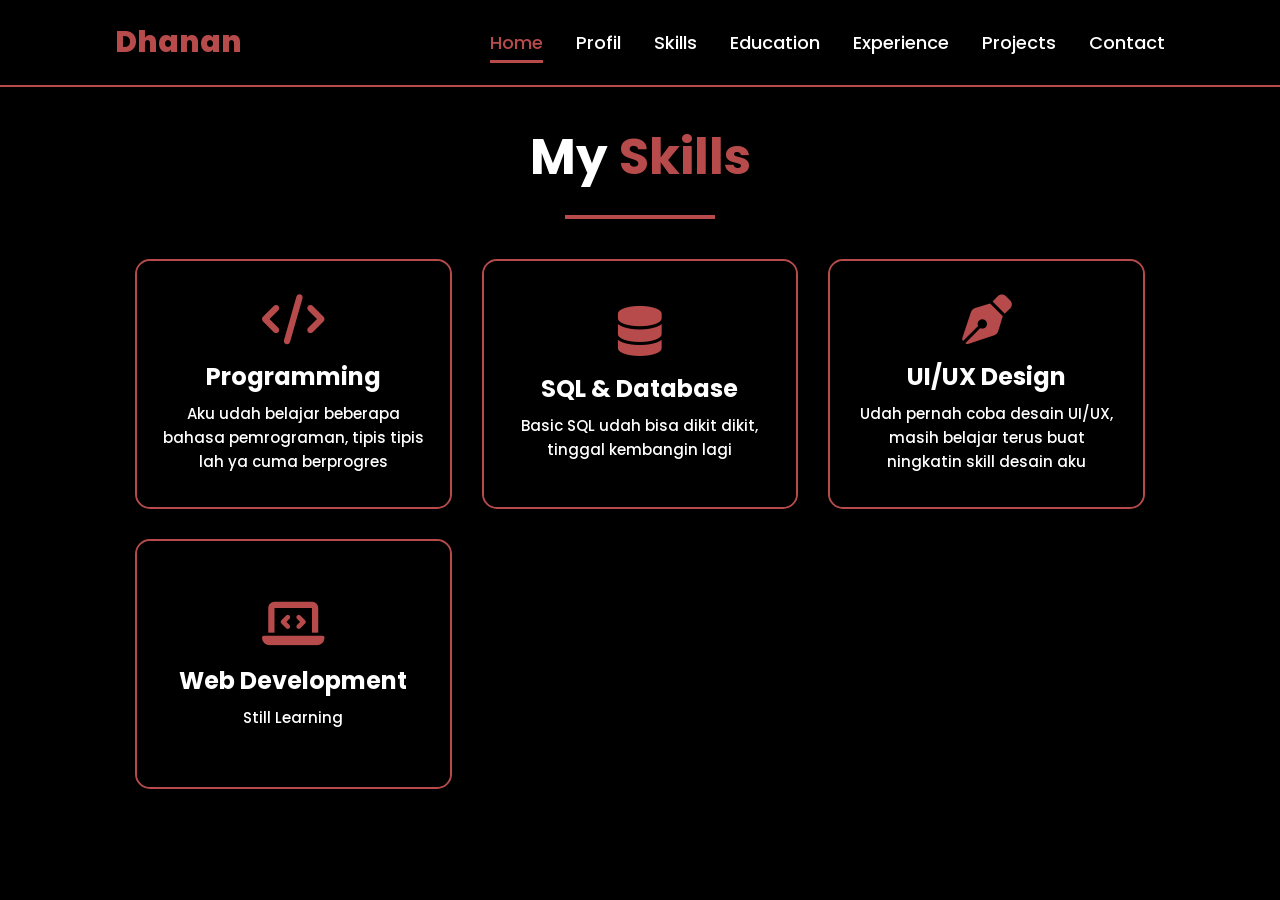
==== keahlian.html @ 7ef13f1f "Portofolio" ====
<!DOCTYPE html>
<html lang="en">
<head>
    <meta charset="UTF-8">
    <meta name="viewport" content="width=device-width, initial-scale=1.0">
    <link rel="stylesheet" href="https://cdnjs.cloudflare.com/ajax/libs/font-awesome/6.5.2/css/all.min.css">
    <link rel="stylesheet" href="style.css">
    <title>Keahlian - Portfolio Dhanan</title>
</head>
<body>
    <header>
        <a href="index.html" class="logo">Dhanan</a>
        <nav>
            <a href="index.html" class="active">Home</a>
            <a href="profil.html">Profil</a>
            <a href="keahlian.html">Skills</a>
            <a href="pendidikan.html">Education</a>
            <a href="pengalaman.html">Experience</a>
            <a href="project.html">Projects</a>
            <a href="kontak.html">Contact</a>
        </nav>
    </header>

    <section class="page-content">
        <h1>My <span>Skills</span></h1>
        <hr>
        <div class="grid-container">
            <div class="image-box" style="background-image: url('chatgptgemini.jpg');">
                <div class="box-content">
                    <i class="fa-solid fa-code"></i>
                    <h3>Programming</h3>
                    <p>Aku udah belajar beberapa bahasa pemrograman, tipis tipis lah ya cuma berprogres</p>
                </div>
            </div>

            <div class="image-box" style="background-image: url('SQL.jpg');">
                <div class="box-content">
                    <i class="fa-solid fa-database"></i>
                    <h3>SQL & Database</h3>
                    <p>Basic SQL udah bisa dikit dikit, tinggal kembangin lagi</p>
                </div>
            </div>

            <div class="image-box" style="background-image: url('uiux.jpg');">
                <div class="box-content">
                    <i class="fa-solid fa-pen-nib"></i>
                    <h3>UI/UX Design</h3>
                    <p>Udah pernah coba desain UI/UX, masih belajar terus buat ningkatin skill desain aku</p>
                </div>
            </div>

            <div class="image-box" style="background-image: url('webdev.jpg');">
                <div class="box-content">
                    <i class="fa-solid fa-laptop-code"></i>
                    <h3>Web Development</h3>
                    <p>Still Learning</p>
                </div>
            </div>
        </div>
    </section>
</body>
</html>
---- style.css ----
@import url('https://fonts.googleapis.com/css2?family=Poppins:wght@300;400;500;600;700&display=swap');

* {
    margin: 0;
    padding: 0;
    box-sizing: border-box;
    text-decoration: none;
    font-family: 'Poppins', sans-serif;
}

html {
    font-size: 62.5%;
}

body {
    background-color: black;
    color: white;
    min-height: 100vh;
    overflow-x: hidden;
}

header {
    position: fixed;
    top: 0;
    left: 0;
    width: 100%;
    padding: 2rem 9%;
    background-color: black;
    border-bottom: 2px solid #b74b4b;
    display: flex;
    justify-content: space-between;
    align-items: center;
    z-index: 100;
}

.logo {
    font-size: 3rem;
    color: #b74b4b;
    font-weight: 800;
}

nav a {
    font-size: 1.8rem;
    color: white;
    margin-left: 3rem;
    font-weight: 500;
    transition: 0.3s ease;
    padding-bottom: 0.5rem;
    border-bottom: 3px solid transparent;
}

nav a:hover, nav a.active {
    color: #b74b4b;
    border-bottom: 3px solid #b74b4b;
}


.page-content {
    padding: 12rem 9% 5rem;
    display: flex;
    flex-direction: column;
    align-items: center;
    text-align: center;
    width: 100%;
}

.page-content h1 {
    font-size: 5rem;
    margin-bottom: 1rem;
}

.page-content h1 span {
    color: #b74b4b;
}

hr {
    border: 2px solid #b74b4b;
    width: 150px;
    margin: 1rem auto 4rem auto;
}

p {
    font-size: 1.6rem;
    line-height: 1.6;
}


.home {
    display: flex;
    justify-content: center;
    align-items: center;
    gap: 8rem;
    min-height: 100vh;
    padding: 10rem 9% 2rem;
}

.home-content h1 { font-size: 6rem; font-weight: 700; line-height: 1.3; }
.home-content h3 { font-size: 4rem; margin-bottom: 1rem; font-weight: 700; }
.home-content p { font-size: 1.6rem; margin-bottom: 2rem; }

.home-img img {
    position: relative;
    width: 32vw;
    aspect-ratio: 1/1;
    object-fit: cover;
    object-position: top;
    border-radius: 50%;
    box-shadow: 0 0 25px #b74b4b;
}


.social-icons a {
    display: inline-flex; justify-content: center; align-items: center;
    width: 4rem; height: 4rem; border: 0.2rem solid #b74b4b;
    font-size: 2rem; border-radius: 50%; margin: 1rem 1.5rem 3rem 0;
    transition: 0.3s ease; color: #b74b4b;
}
.social-icons a:hover {
    color: black; background-color: #b74b4b; transform: scale(1.2);
}

.btn {
    display: inline-block; padding: 1rem 2.8rem; background-color: black;
    border-radius: 4rem; font-size: 1.6rem; color: #b74b4b; font-weight: 600;
    border: 2px solid #b74b4b; transition: 0.3s ease;
}
.btn:hover { background-color: #b74b4b; color: black; box-shadow: 0 0 25px #b74b4b; }


.typing-text { font-size: 34px; font-weight: 600; min-width: 280px; }
.typing-text span { position: relative; }
.typing-text span::before { content: "Software Engineer"; color: #b74b4b; animation: words 20s infinite; }
.typing-text span::after {
    content: ""; background-color: black; position: absolute; width: calc(100% + 8px);
    height: 100%; border-left: 3px solid #b74b4b; right: -8px;
    animation: cursor 0.6s infinite, typing 20s steps(14) infinite;
}
@keyframes cursor { 0%, 100% { border-left-color: transparent; } 50% { border-left-color: #b74b4b; } }
@keyframes words {
    0%, 20%{ content: "Software Engineer"; } 
    21%, 40%{ content: "UI/UX Designer"; }
    41%, 60%{ content: "Junior programmer"; } 
    61%, 80%{ content: "Frontend Developer"; }
    81%, 100%{ content: ""; }
}
@keyframes typing {
    0% { width: calc(100% + 8px); } 5%, 15% { width: 0; } 20% { width: calc(100% + 8px); }
    20.1% { width: calc(100% + 8px); } 25%, 35% { width: 0; } 40% { width: calc(100% + 8px); }
    40.1% { width: calc(100% + 8px); } 45%, 55% { width: 0; } 60% { width: calc(100% + 8px); }
    60.1% { width: calc(100% + 8px); } 65%, 75% { width: 0; } 80% { width: calc(100% + 8px); }
    80.1% { width: calc(100% + 8px); } 85%, 95% { width: 0; } 100% { width: calc(100% + 8px); }
}


.tabel-profil {
    width: 100%; max-width: 600px; margin: 0 auto; font-size: 1.6rem; text-align: left; border-collapse: collapse;
}
.tabel-profil th, .tabel-profil td { padding: 1.5rem; border-bottom: 1px solid #333; }
.tabel-profil th { color: #b74b4b; width: 35%; }


.grid-container {
    display: grid; grid-template-columns: repeat(auto-fit, minmax(250px, 1fr)); gap: 3rem; width: 100%; max-width: 1200px; padding: 0 2rem;
}
.grid-box {
    background-color: #111; border: 2px solid #b74b4b; border-radius: 1.5rem; padding: 3rem 2rem; text-align: center; transition: 0.4s ease;
}
.grid-box i { font-size: 5rem; color: #b74b4b; margin-bottom: 2rem; transition: 0.4s ease; }
.grid-box h3 { font-size: 2.2rem; color: white; margin-bottom: 1rem; }
.grid-box ul { font-size: 1.4rem; color: #aaa; text-align: left; padding-left: 2rem; line-height: 1.8; }
.grid-box p { font-size: 1.4rem; color: #aaa; }
.grid-box:hover { background-color: #b74b4b; transform: translateY(-10px); box-shadow: 0 0 25px #b74b4b; }
.grid-box:hover i, .grid-box:hover h3, .grid-box:hover p, .grid-box:hover ul { color: black; }


.image-box {
    position: relative;
    border: 2px solid #b74b4b;
    border-radius: 1.5rem;
    height: 250px; 
    overflow: hidden;
    background-size: cover;
    background-position: center;
    transition: 0.4s ease;
    cursor: pointer;
    width: 100%; 
}

.image-box::before {
    content: "";
    position: absolute;
    top: 0;
    left: 0;
    width: 100%;
    height: 100%;
    background-color: rgba(0, 0, 0, 0.7); 
    transition: 0.4s ease;
    z-index: 1;
}

.box-content {
    position: relative;
    z-index: 2; 
    display: flex;
    flex-direction: column;
    justify-content: center;
    align-items: center;
    height: 100%;
    padding: 2rem;
    text-align: center;
}


.box-content i {
    font-size: 5rem;
    color: #b74b4b;
    margin-bottom: 1.5rem;
    transition: 0.3s ease;
}

.box-content h3 {
    font-size: 2.4rem;
    color: white;
    margin-bottom: 0.8rem;
    transition: 0.3s ease;
}

.box-content p {
    font-size: 1.5rem;
    color: white;
    font-weight: 500;
    line-height: 1.6;
    transition: 0.3s ease;
}


.image-box:hover {
    transform: translateY(-10px);
    box-shadow: 0 0 25px #b74b4b;
}


.image-box:hover::before {
    background-color: rgba(183, 75, 75, 0.9);
}


.image-box:hover .box-content i,
.image-box:hover .box-content h3,
.image-box:hover .box-content p {
    color: black;
}
@media (max-width: 768px) {
  .container {
    flex-direction: column; 
  }
  .sidebar {
    display: none; 
  }
  body {
    font-size: 14px; 
  }
}
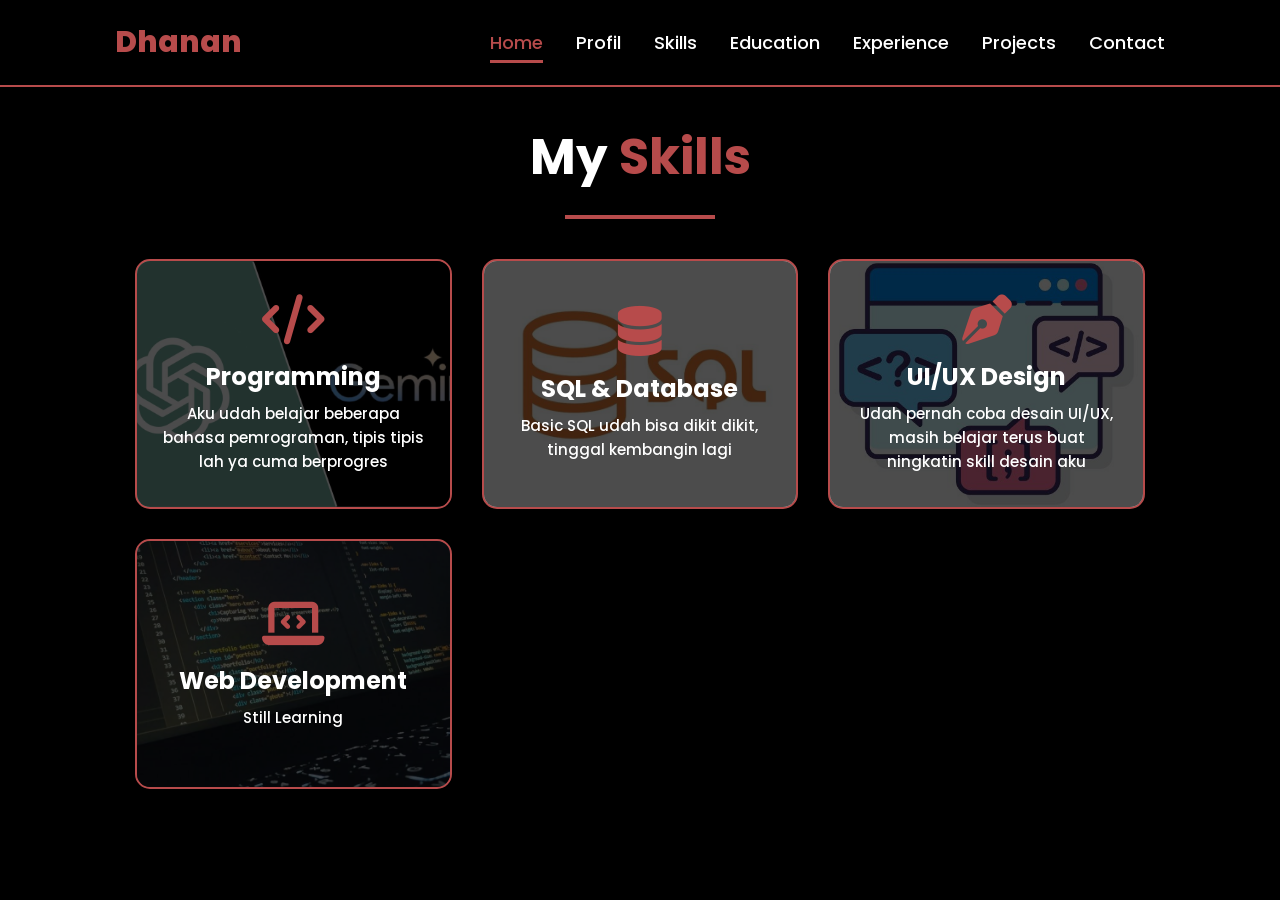
==== commit 788dfee2: "Portofolio" ====
--- a/keahlian.html
+++ b/keahlian.html
@@ -25,7 +25,7 @@
         <h1>My <span>Skills</span></h1>
         <hr>
         <div class="grid-container">
-            <div class="image-box" style="background-image: url('chatgptgemini.jpg');">
+            <div class="image-box" style="background-image: url('Image/chatgptgemini.jpg');">
                 <div class="box-content">
                     <i class="fa-solid fa-code"></i>
                     <h3>Programming</h3>
@@ -33,7 +33,7 @@
                 </div>
             </div>
 
-            <div class="image-box" style="background-image: url('SQL.jpg');">
+            <div class="image-box" style="background-image: url('Image/SQL.jpg');">
                 <div class="box-content">
                     <i class="fa-solid fa-database"></i>
                     <h3>SQL & Database</h3>
@@ -41,7 +41,7 @@
                 </div>
             </div>
 
-            <div class="image-box" style="background-image: url('uiux.jpg');">
+            <div class="image-box" style="background-image: url('Image/uiux.jpg');">
                 <div class="box-content">
                     <i class="fa-solid fa-pen-nib"></i>
                     <h3>UI/UX Design</h3>
@@ -49,7 +49,7 @@
                 </div>
             </div>
 
-            <div class="image-box" style="background-image: url('webdev.jpg');">
+            <div class="image-box" style="background-image: url('Image/webdev.jpg');">
                 <div class="box-content">
                     <i class="fa-solid fa-laptop-code"></i>
                     <h3>Web Development</h3>
